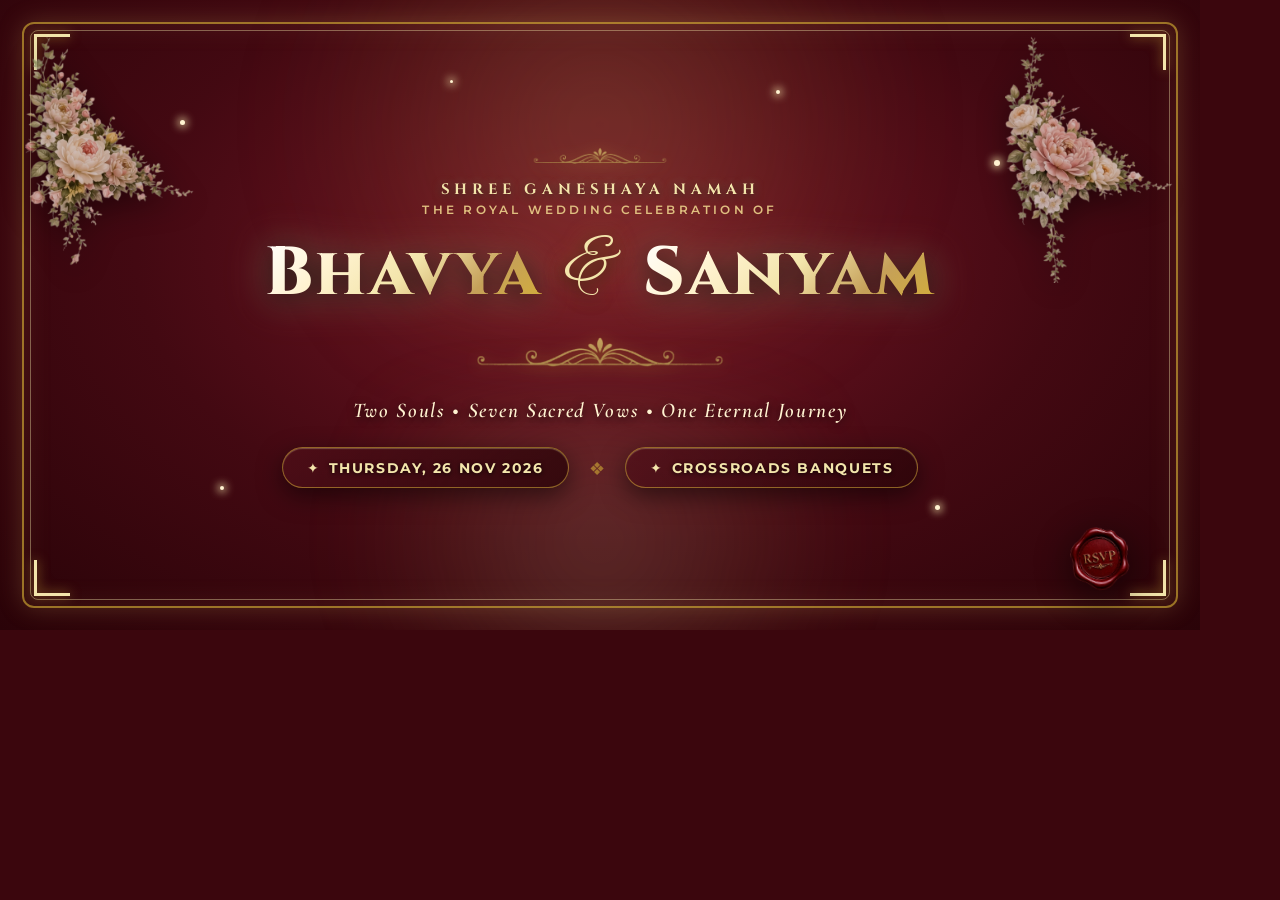
==== og_preview.html @ 062df0b0 "add favicons, OG image assets, and generation scripts" ====
<!DOCTYPE html>
<html lang="en">
<head>
  <meta charset="utf-8" />
  <title>Bhavya &amp; Sanyam — Open Graph Banner</title>
  <link rel="preconnect" href="https://fonts.googleapis.com">
  <link rel="preconnect" href="https://fonts.gstatic.com" crossorigin>
  <link href="https://fonts.googleapis.com/css2?family=Cinzel:wght@500;600;700;800;900&family=Playfair+Display:ital,wght@0,600;0,700;1,400;1,600&family=Cormorant+Garamond:ital,wght@0,500;0,600;0,700;1,500;1,600&family=Montserrat:wght@400;500;600;700&family=Alex+Brush&display=swap" rel="stylesheet">
  <style>
    * {
      box-sizing: border-box;
      margin: 0;
      padding: 0;
    }
    html, body {
      width: 1200px;
      height: 630px;
      overflow: hidden;
      background-color: #3b060d;
      font-family: 'Playfair Display', Georgia, serif;
      -webkit-font-smoothing: antialiased;
    }

    .og-card {
      position: relative;
      width: 1200px;
      height: 630px;
      background: 
        radial-gradient(ellipse at 50% 40%, rgba(122, 23, 39, 0.95) 0%, rgba(67, 9, 18, 0.98) 55%, #2a0308 100%);
      display: flex;
      flex-direction: column;
      align-items: center;
      justify-content: center;
      padding: 40px 60px;
      color: #F9F0E0;
      text-align: center;
      overflow: hidden;
    }

    /* Ambient Gold Shimmer & Bokeh Circles */
    .ambient-glow-1 {
      position: absolute;
      top: -100px;
      left: 50%;
      transform: translateX(-50%);
      width: 800px;
      height: 450px;
      background: radial-gradient(circle, rgba(197, 160, 89, 0.22) 0%, rgba(140, 103, 33, 0.08) 50%, transparent 70%);
      pointer-events: none;
      filter: blur(40px);
    }
    .ambient-glow-2 {
      position: absolute;
      bottom: -60px;
      left: 50%;
      transform: translateX(-50%);
      width: 700px;
      height: 300px;
      background: radial-gradient(circle, rgba(243, 229, 171, 0.15) 0%, rgba(197, 160, 89, 0.05) 50%, transparent 70%);
      pointer-events: none;
      filter: blur(30px);
    }

    /* Outer Royal Borders */
    .outer-border {
      position: absolute;
      top: 22px;
      left: 22px;
      right: 22px;
      bottom: 22px;
      border: 2px solid rgba(212, 175, 55, 0.65);
      border-radius: 12px;
      pointer-events: none;
      box-shadow: 
        inset 0 0 30px rgba(197, 160, 89, 0.12),
        0 0 25px rgba(197, 160, 89, 0.25);
    }
    .inner-border {
      position: absolute;
      top: 30px;
      left: 30px;
      right: 30px;
      bottom: 30px;
      border: 1px solid rgba(243, 229, 171, 0.4);
      border-radius: 8px;
      pointer-events: none;
    }

    /* Ornate Corner Brackets */
    .corner-bracket {
      position: absolute;
      width: 36px;
      height: 36px;
      border-color: #F3E5AB;
      border-style: solid;
      pointer-events: none;
      filter: drop-shadow(0 0 6px rgba(212, 175, 55, 0.7));
    }
    .corner-tl { top: 34px; left: 34px; border-width: 3px 0 0 3px; }
    .corner-tr { top: 34px; right: 34px; border-width: 3px 3px 0 0; }
    .corner-bl { bottom: 34px; left: 34px; border-width: 0 0 3px 3px; }
    .corner-br { bottom: 34px; right: 34px; border-width: 0 3px 3px 0; }

    /* Corner Floral Accents */
    .floral-corner {
      position: absolute;
      width: 170px;
      height: auto;
      opacity: 0.75;
      pointer-events: none;
      filter: drop-shadow(0 8px 16px rgba(0, 0, 0, 0.6));
    }
    .floral-tl { top: 25px; left: 25px; }
    .floral-tr { top: 25px; right: 25px; transform: scaleX(-1); }

    /* Wax Seal Badge */
    .wax-seal {
      position: absolute;
      bottom: 38px;
      right: 55px;
      width: 90px;
      height: auto;
      filter: drop-shadow(0 8px 20px rgba(0,0,0,0.7));
      transform: rotate(-8deg);
      opacity: 0.92;
    }

    /* Content Area */
    .content {
      position: relative;
      z-index: 10;
      display: flex;
      flex-direction: column;
      align-items: center;
      justify-content: center;
      max-width: 960px;
    }

    /* Ganesh Invocation */
    .ganesh-wrap {
      display: flex;
      flex-direction: column;
      align-items: center;
      margin-bottom: 8px;
    }
    .ganesh-flourish {
      width: 140px;
      height: auto;
      opacity: 0.9;
      margin-bottom: 6px;
      filter: drop-shadow(0 2px 8px rgba(212, 175, 55, 0.5));
    }
    .ganesh-text {
      font-family: 'Cinzel', serif;
      font-size: 15px;
      font-weight: 700;
      letter-spacing: 0.32em;
      text-transform: uppercase;
      color: #F3E5AB;
      text-shadow: 0 2px 10px rgba(0, 0, 0, 0.8), 0 0 12px rgba(243, 229, 171, 0.4);
    }
    .celebration-label {
      font-family: 'Montserrat', sans-serif;
      font-size: 11.5px;
      font-weight: 600;
      letter-spacing: 0.28em;
      text-transform: uppercase;
      color: #dfbf80;
      margin-top: 3px;
    }

    /* Couple Names */
    .couple-title-row {
      display: flex;
      align-items: center;
      justify-content: center;
      gap: 22px;
      margin: 12px 0 10px 0;
    }
    .couple-name {
      font-family: 'Cinzel', serif;
      font-size: 68px;
      font-weight: 800;
      letter-spacing: 0.04em;
      background: linear-gradient(135deg, #FFFFFF 0%, #FFF3D1 25%, #F3E5AB 50%, #C5A059 75%, #D4AF37 100%);
      -webkit-background-clip: text;
      -webkit-text-fill-color: transparent;
      filter: drop-shadow(0 4px 14px rgba(0, 0, 0, 0.9)) drop-shadow(0 0 18px rgba(243, 229, 171, 0.35));
      line-height: 1.1;
    }
    .ampersand {
      font-family: 'Alex Brush', cursive;
      font-size: 76px;
      color: #F3E5AB;
      line-height: 0.8;
      text-shadow: 0 4px 15px rgba(0, 0, 0, 0.9), 0 0 20px rgba(212, 175, 55, 0.6);
      transform: translateY(-4px);
    }

    /* Gold Divider */
    .divider-img {
      width: 260px;
      height: auto;
      margin: 4px 0 14px 0;
      opacity: 0.95;
      filter: drop-shadow(0 2px 8px rgba(212, 175, 55, 0.5));
    }

    /* Sacred Tagline */
    .sacred-tagline {
      font-family: 'Cormorant Garamond', Georgia, serif;
      font-style: italic;
      font-size: 21px;
      font-weight: 600;
      letter-spacing: 0.08em;
      color: #FFF3D1;
      text-shadow: 0 2px 8px rgba(0, 0, 0, 0.8);
      margin-bottom: 20px;
    }

    /* Details Pill / Badges */
    .details-container {
      display: flex;
      align-items: center;
      justify-content: center;
      gap: 20px;
      margin-top: 4px;
    }
    .badge {
      display: flex;
      align-items: center;
      gap: 10px;
      background: linear-gradient(135deg, rgba(80, 15, 25, 0.75) 0%, rgba(45, 5, 10, 0.85) 100%);
      border: 1.5px solid rgba(212, 175, 55, 0.55);
      border-radius: 50px;
      padding: 10px 24px;
      box-shadow: 0 8px 24px rgba(0, 0, 0, 0.5), inset 0 1px 1px rgba(243, 229, 171, 0.3);
    }
    .badge-icon {
      color: #F3E5AB;
      font-size: 14px;
    }
    .badge-text {
      font-family: 'Montserrat', sans-serif;
      font-size: 13.5px;
      font-weight: 600;
      letter-spacing: 0.12em;
      text-transform: uppercase;
      color: #FFFFFF;
      text-shadow: 0 1px 4px rgba(0, 0, 0, 0.8);
    }
    .badge-highlight {
      color: #F3E5AB;
      font-weight: 700;
    }

    .badge-separator {
      color: rgba(212, 175, 55, 0.6);
      font-size: 18px;
    }

    /* Gold Sparkle Dots */
    .sparkle {
      position: absolute;
      width: 4px;
      height: 4px;
      border-radius: 50%;
      background-color: #FFF3D1;
      box-shadow: 0 0 8px 2px rgba(243, 229, 171, 0.9);
      pointer-events: none;
    }
    .sp-1 { top: 120px; left: 180px; width: 5px; height: 5px; }
    .sp-2 { top: 160px; right: 200px; width: 6px; height: 6px; }
    .sp-3 { bottom: 140px; left: 220px; width: 4px; height: 4px; }
    .sp-4 { bottom: 120px; right: 260px; width: 5px; height: 5px; }
    .sp-5 { top: 80px; left: 450px; width: 3px; height: 3px; }
    .sp-6 { top: 90px; right: 420px; width: 4px; height: 4px; }
  </style>
</head>
<body>

  <div class="og-card">
    <!-- Ambient Lighting -->
    <div class="ambient-glow-1"></div>
    <div class="ambient-glow-2"></div>

    <!-- Outer & Inner Golden Borders -->
    <div class="outer-border"></div>
    <div class="inner-border"></div>

    <!-- Ornate Corners -->
    <div class="corner-bracket corner-tl"></div>
    <div class="corner-bracket corner-tr"></div>
    <div class="corner-bracket corner-bl"></div>
    <div class="corner-bracket corner-br"></div>

    <!-- Floral Corner Accents -->
    <img class="floral-corner floral-tl" src="images/cdn/noroot_3.png" alt="" />
    <img class="floral-corner floral-tr" src="images/cdn/noroot_2.png" alt="" />

    <!-- Wax Seal Accent -->
    <img class="wax-seal" src="images/cdn/wax_seal_1.png" alt="Royal Wax Seal" />

    <!-- Sparkles -->
    <div class="sparkle sp-1"></div>
    <div class="sparkle sp-2"></div>
    <div class="sparkle sp-3"></div>
    <div class="sparkle sp-4"></div>
    <div class="sparkle sp-5"></div>
    <div class="sparkle sp-6"></div>

    <!-- Main Banner Content -->
    <div class="content">
      <div class="ganesh-wrap">
        <img class="ganesh-flourish" src="images/cdn/noroot_6.png" alt="" />
        <div class="ganesh-text">Shree Ganeshaya Namah</div>
        <div class="celebration-label">The Royal Wedding Celebration Of</div>
      </div>

      <div class="couple-title-row">
        <div class="couple-name">Bhavya</div>
        <div class="ampersand">&amp;</div>
        <div class="couple-name">Sanyam</div>
      </div>

      <img class="divider-img" src="images/cdn/noroot_6.png" alt="" />

      <div class="sacred-tagline">
        Two Souls • Seven Sacred Vows • One Eternal Journey
      </div>

      <div class="details-container">
        <div class="badge">
          <span class="badge-icon">✦</span>
          <span class="badge-text"><span class="badge-highlight">Thursday, 26 Nov 2026</span></span>
        </div>
        <span class="badge-separator">❖</span>
        <div class="badge">
          <span class="badge-icon">✦</span>
          <span class="badge-text"><span class="badge-highlight">Crossroads Banquets</span></span>
        </div>
      </div>
    </div>
  </div>

</body>
</html>
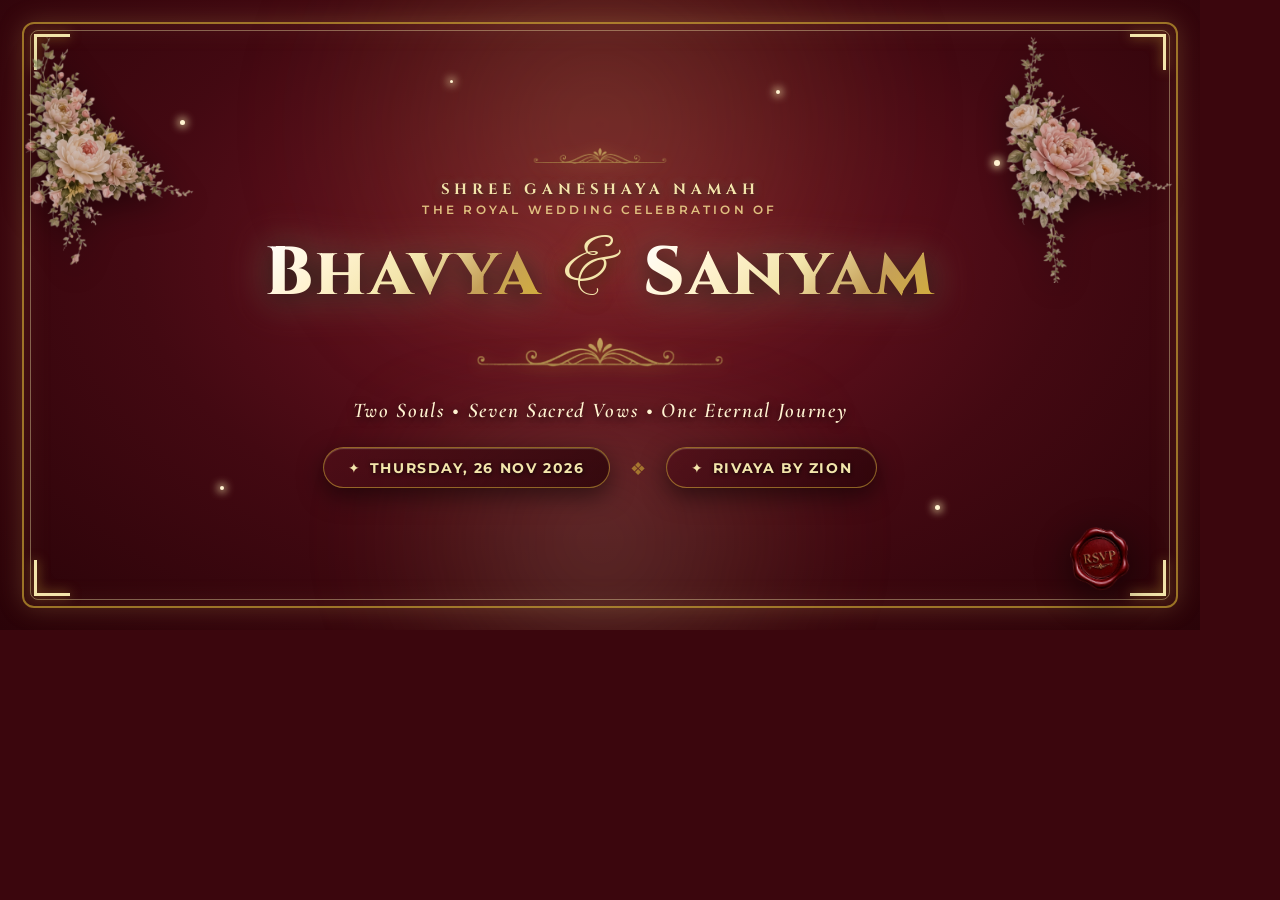
==== commit 29ba9af7: "refine invitation to pink-grey luxury theme with lotus timeline and unified couple photo - redesign " ====
--- a/og_preview.html
+++ b/og_preview.html
@@ -337,7 +337,7 @@
         <span class="badge-separator">❖</span>
         <div class="badge">
           <span class="badge-icon">✦</span>
-          <span class="badge-text"><span class="badge-highlight">Crossroads Banquets</span></span>
+          <span class="badge-text"><span class="badge-highlight">Rivaya by Zion</span></span>
         </div>
       </div>
     </div>
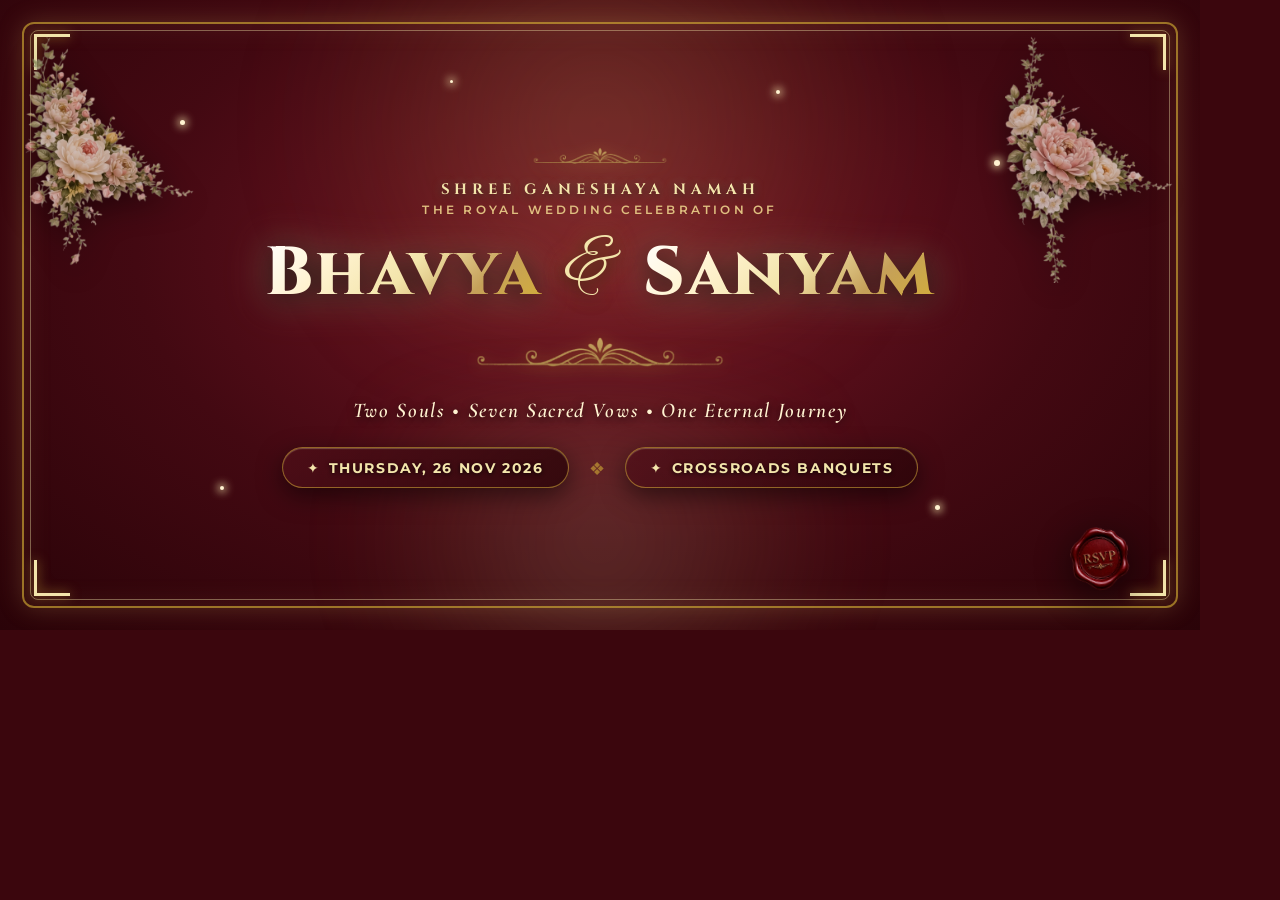
==== commit 8a485036: "update venue map to Crossroads Banquets via share.google location - resolve share.google/cXYoefN7goM" ====
--- a/og_preview.html
+++ b/og_preview.html
@@ -337,7 +337,7 @@
         <span class="badge-separator">❖</span>
         <div class="badge">
           <span class="badge-icon">✦</span>
-          <span class="badge-text"><span class="badge-highlight">Rivaya by Zion</span></span>
+          <span class="badge-text"><span class="badge-highlight">Crossroads Banquets</span></span>
         </div>
       </div>
     </div>
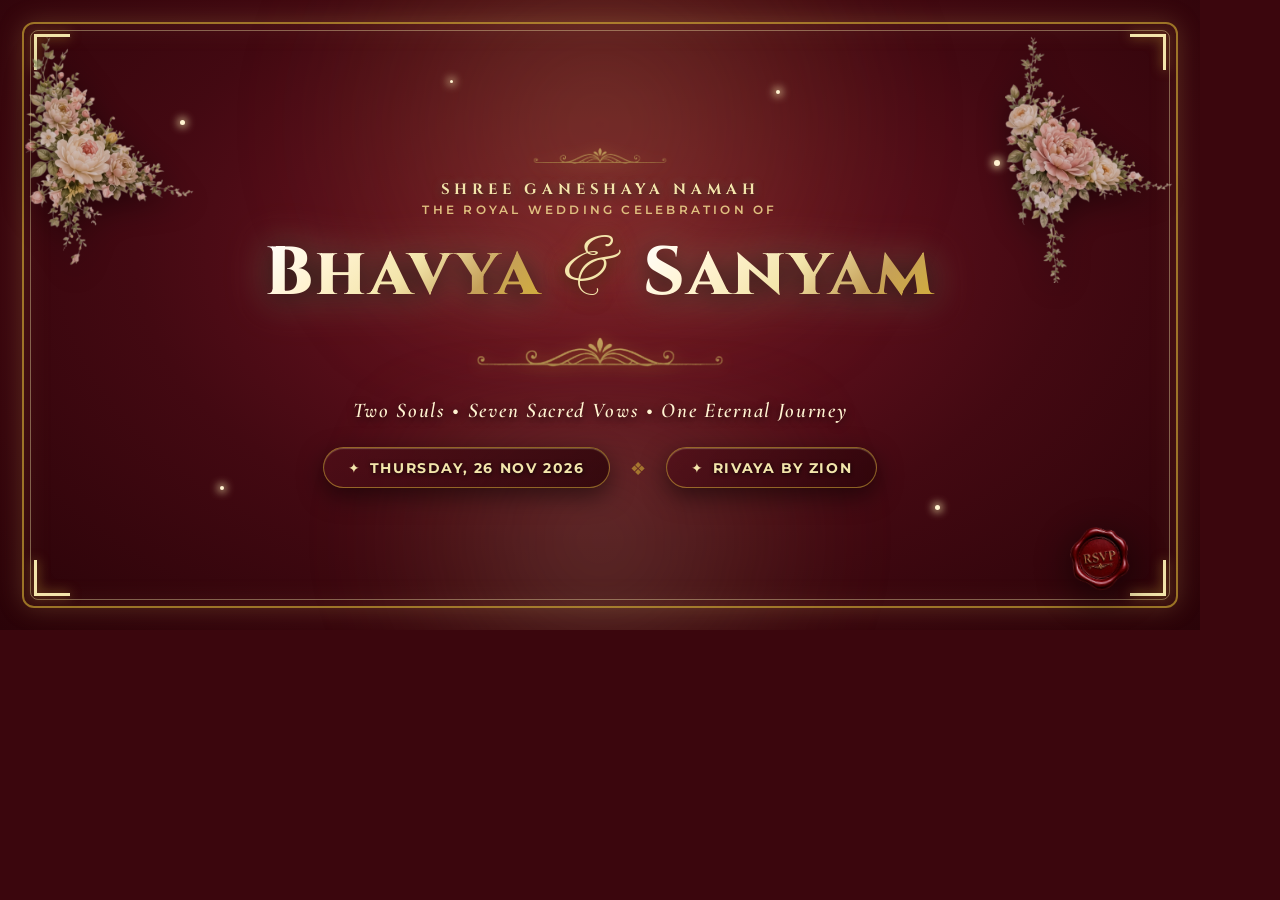
==== commit 9aaeab39: "Fix: Add event times, change venue to Rivaya by Zion, update music to music.mp3, remove No Boxed Gif" ====
--- a/og_preview.html
+++ b/og_preview.html
@@ -337,7 +337,7 @@
         <span class="badge-separator">❖</span>
         <div class="badge">
           <span class="badge-icon">✦</span>
-          <span class="badge-text"><span class="badge-highlight">Crossroads Banquets</span></span>
+          <span class="badge-text"><span class="badge-highlight">Rivaya by Zion</span></span>
         </div>
       </div>
     </div>
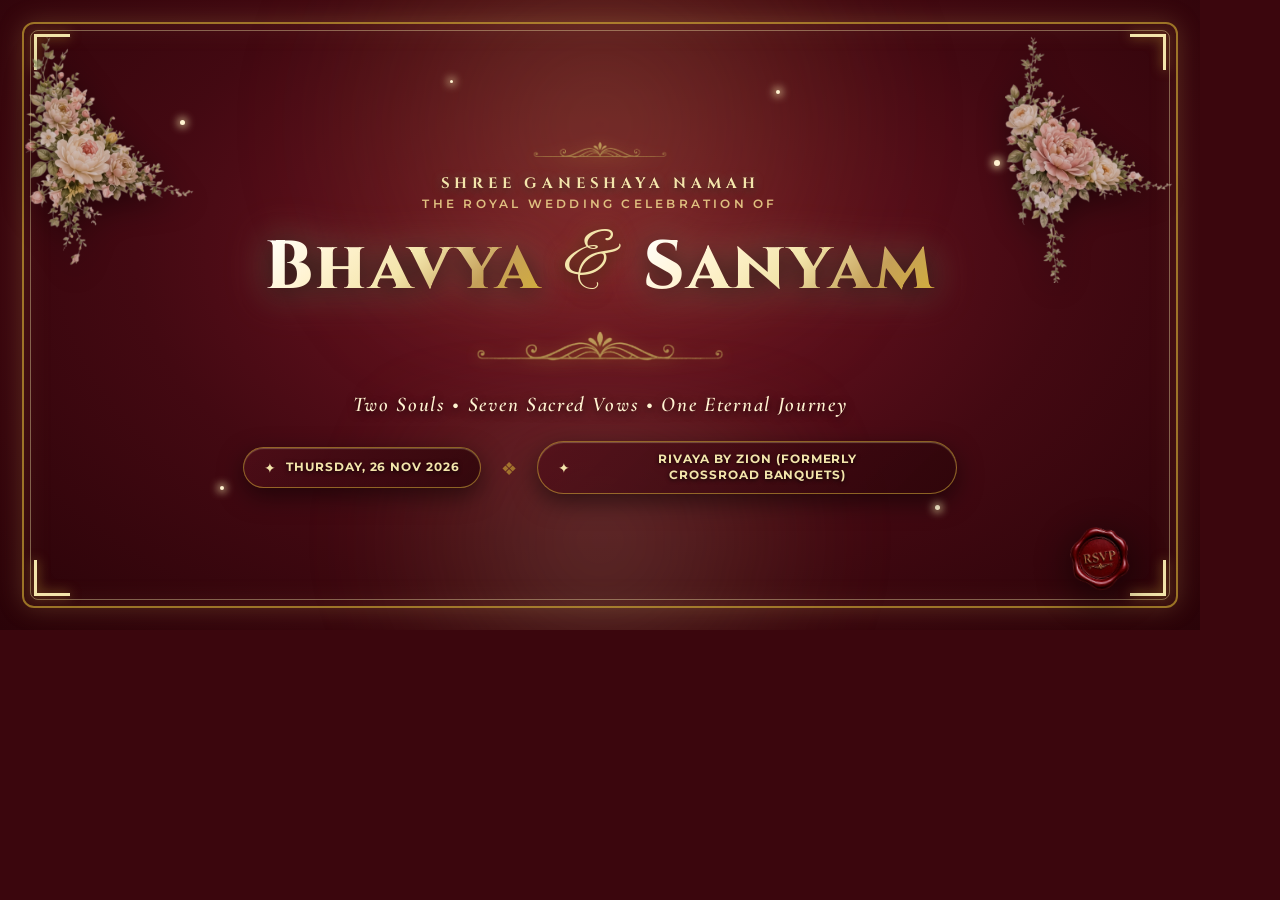
==== commit 19150383: "Update event timings and venue name - Baraat 10:30 AM -> 11:00 AM - Jaimala 11:00 AM -> 11:30 AM - L" ====
--- a/og_preview.html
+++ b/og_preview.html
@@ -233,8 +233,9 @@
       background: linear-gradient(135deg, rgba(80, 15, 25, 0.75) 0%, rgba(45, 5, 10, 0.85) 100%);
       border: 1.5px solid rgba(212, 175, 55, 0.55);
       border-radius: 50px;
-      padding: 10px 24px;
+      padding: 10px 20px;
       box-shadow: 0 8px 24px rgba(0, 0, 0, 0.5), inset 0 1px 1px rgba(243, 229, 171, 0.3);
+      max-width: 420px;
     }
     .badge-icon {
       color: #F3E5AB;
@@ -242,12 +243,15 @@
     }
     .badge-text {
       font-family: 'Montserrat', sans-serif;
-      font-size: 13.5px;
+      font-size: 11.5px;
       font-weight: 600;
-      letter-spacing: 0.12em;
+      letter-spacing: 0.08em;
       text-transform: uppercase;
       color: #FFFFFF;
       text-shadow: 0 1px 4px rgba(0, 0, 0, 0.8);
+      text-wrap: balance;
+      line-height: 1.35;
+      text-align: center;
     }
     .badge-highlight {
       color: #F3E5AB;
@@ -337,7 +341,7 @@
         <span class="badge-separator">❖</span>
         <div class="badge">
           <span class="badge-icon">✦</span>
-          <span class="badge-text"><span class="badge-highlight">Rivaya by Zion</span></span>
+          <span class="badge-text"><span class="badge-highlight">Rivaya by Zion (Formerly Crossroad Banquets)</span></span>
         </div>
       </div>
     </div>
